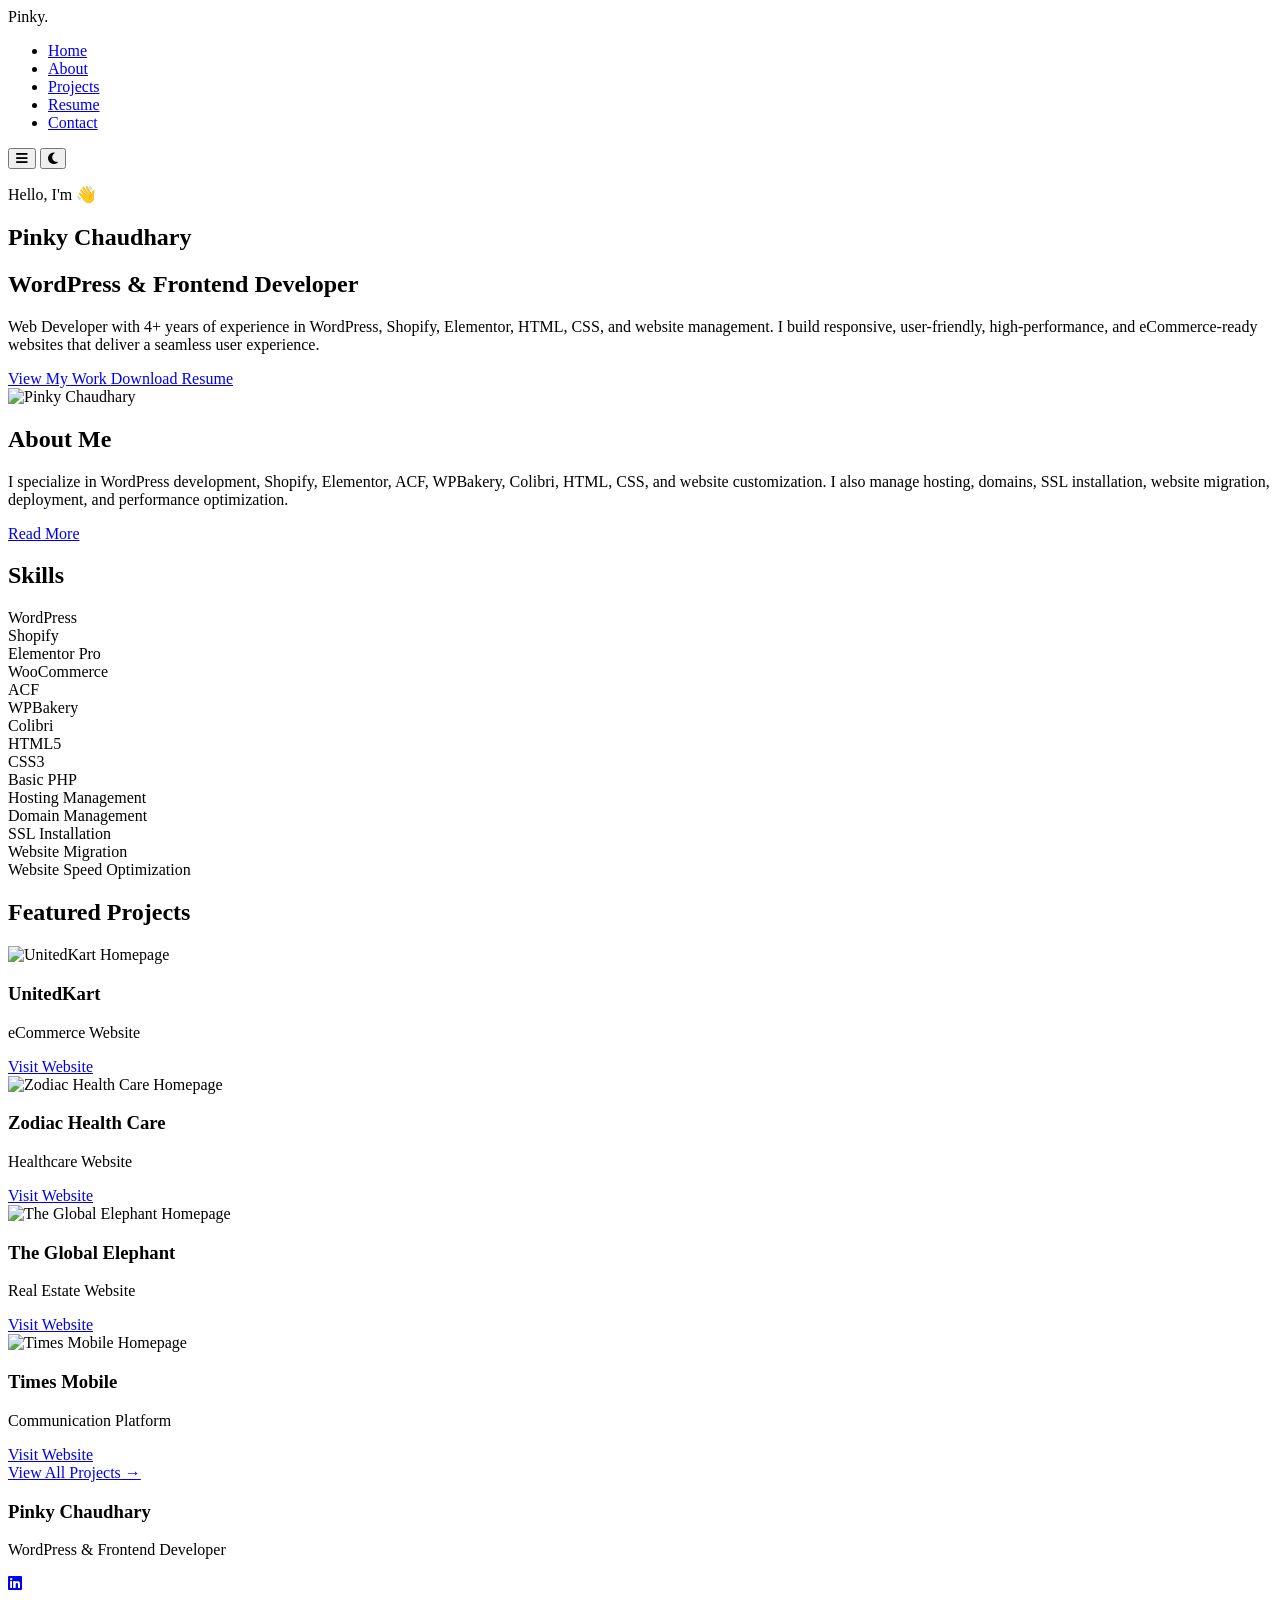
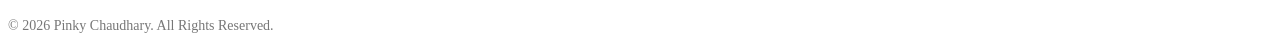
==== index.html @ 465f85ed "Add files via upload" ====
<!DOCTYPE html>
<html lang="en">
<head>
<meta charset="UTF-8">
<meta name="viewport" content="width=device-width, initial-scale=1.0">

<title>Pinky Chaudhary | WordPress & Frontend Developer</title>

<link rel="stylesheet" href="style.css">

<link rel="preconnect" href="https://fonts.googleapis.com">
<link href="https://fonts.googleapis.com/css2?family=Poppins:wght@300;400;500;600;700&display=swap" rel="stylesheet">

<link rel="stylesheet"
href="https://cdnjs.cloudflare.com/ajax/libs/font-awesome/6.5.1/css/all.min.css">

</head>
<body>

<!-- =========================
        NAVBAR
========================= -->

<header class="header">

<div class="container nav-container">

<div class="logo">
Pinky<span>.</span>
</div>

<nav>
<ul>
<li><a href="index.html">Home</a></li>
<li><a href="about.html">About</a></li>
<li><a href="projects.html">Projects</a></li>
<li><a href="PinkyCV.pdf">Resume</a></li>
<li><a href="contact.html">Contact</a></li>
</ul>
</nav>

<button class="menu-toggle">
<i class="fa-solid fa-bars"></i>
</button>

<button id="theme-toggle">
<i class="fa-solid fa-moon"></i>
</button>

</div>

</header>

<!-- =========================
        HERO
========================= -->

<section class="hero">

<div class="container hero-wrapper">

<div class="hero-content">

<p class="subtitle">
Hello, I'm 👋
</p>

<h1>Pinky Chaudhary</h1>

<h2>WordPress & Frontend Developer</h2>

<p>
Web Developer with 4+ years of experience in WordPress, Shopify,
Elementor, HTML, CSS, and website management. I build responsive,
user-friendly, high-performance, and eCommerce-ready websites that
deliver a seamless user experience.
</p>

<div class="hero-btns">

<a href="projects.html" class="btn">
View My Work
</a>

<a href="PinkyCV.pdf" class="btn-outline">
Download Resume
</a>

</div>

</div>

<div class="hero-image">

<img src="pinkynewphotonew.jpg"
alt="Pinky Chaudhary">

</div>

</div>

</section>

<!-- =========================
      ABOUT PREVIEW
========================= -->

<section class="about-preview">

<div class="container">

<h2 class="section-title">
About Me
</h2>

<p>
I specialize in WordPress development, Shopify, Elementor, ACF,
WPBakery, Colibri, HTML, CSS, and website customization. I also
manage hosting, domains, SSL installation, website migration,
deployment, and performance optimization.
</p>

<a href="about.html" class="btn">
Read More
</a>

</div>

</section>

<!-- =========================
        SKILLS
========================= -->

<section class="skills">

<div class="container">

<h2 class="section-title">
Skills
</h2>

<div class="skill-grid">

<div class="skill-card">WordPress</div>

<div class="skill-card">Shopify</div>

<div class="skill-card">Elementor Pro</div>

<div class="skill-card">WooCommerce</div>

<div class="skill-card">ACF</div>

<div class="skill-card">WPBakery</div>

<div class="skill-card">Colibri</div>

<div class="skill-card">HTML5</div>

<div class="skill-card">CSS3</div>

<div class="skill-card">Basic PHP</div>

<div class="skill-card">Hosting Management</div>

<div class="skill-card">Domain Management</div>

<div class="skill-card">SSL Installation</div>

<div class="skill-card">Website Migration</div>

<div class="skill-card">Website Speed Optimization</div>

</div>

</div>

</section>

<!-- =========================
        PROJECTS
========================= -->

<section class="projects">

<div class="container">

<h2 class="section-title">
Featured Projects
</h2>

<div class="project-grid">

<!-- UnitedKart -->

<div class="project-card">

<img src="Unitedkarthomepage.jpg" alt="UnitedKart Homepage">

<h3>UnitedKart</h3>

<p>
eCommerce Website
</p>

<a href="https://unitedkart.in/"
target="_blank"
class="project-btn">
Visit Website
</a>

</div>

<!-- Zodiac Health Care -->

<div class="project-card">

<img src="Homepagezodiachealth.webp" alt="Zodiac Health Care Homepage">

<h3>Zodiac Health Care</h3>

<p>
Healthcare Website
</p>

<a href="https://zodiac-healthcare.com/"
target="_blank"
class="project-btn">
Visit Website
</a>

</div>

<!-- The Global Elephant -->

<div class="project-card">

<img src="The-Global-Elephant-Homepage.webp" alt="The Global Elephant Homepage">

<h3>The Global Elephant</h3>

<p>
Real Estate Website
</p>

<a href="https://theglobalelephant.com/"
target="_blank"
class="project-btn">
Visit Website
</a>

</div>

<!-- Times Mobile -->

<div class="project-card">

<img src="timesmobile.jpg" alt="Times Mobile Homepage">

<h3>Times Mobile</h3>

<p>
Communication Platform
</p>

<a href="https://timesmobile.in/"
target="_blank"
class="project-btn">
Visit Website
</a>

</div>

</div>

<div class="view-more-wrapper">

<a href="projects.html" class="view-more-btn">
View All Projects →
</a>

</div>

</div>

</section>

<!-- =========================
          FOOTER
========================= -->

<footer>

<div class="container">

<h3>Pinky Chaudhary</h3>

<p>
WordPress & Frontend Developer
</p>

<div class="socials">

<a href="https://www.linkedin.com/in/pinky-chaudhary-ba3b971b2/"
target="_blank"
aria-label="LinkedIn">

<i class="fab fa-linkedin"></i>

</a>

</div>

<p style="margin-top:25px;font-size:14px;color:#777;">
© 2026 Pinky Chaudhary. All Rights Reserved.
</p>

</div>

</footer>

<script src="script.js"></script>

</body>
</html>
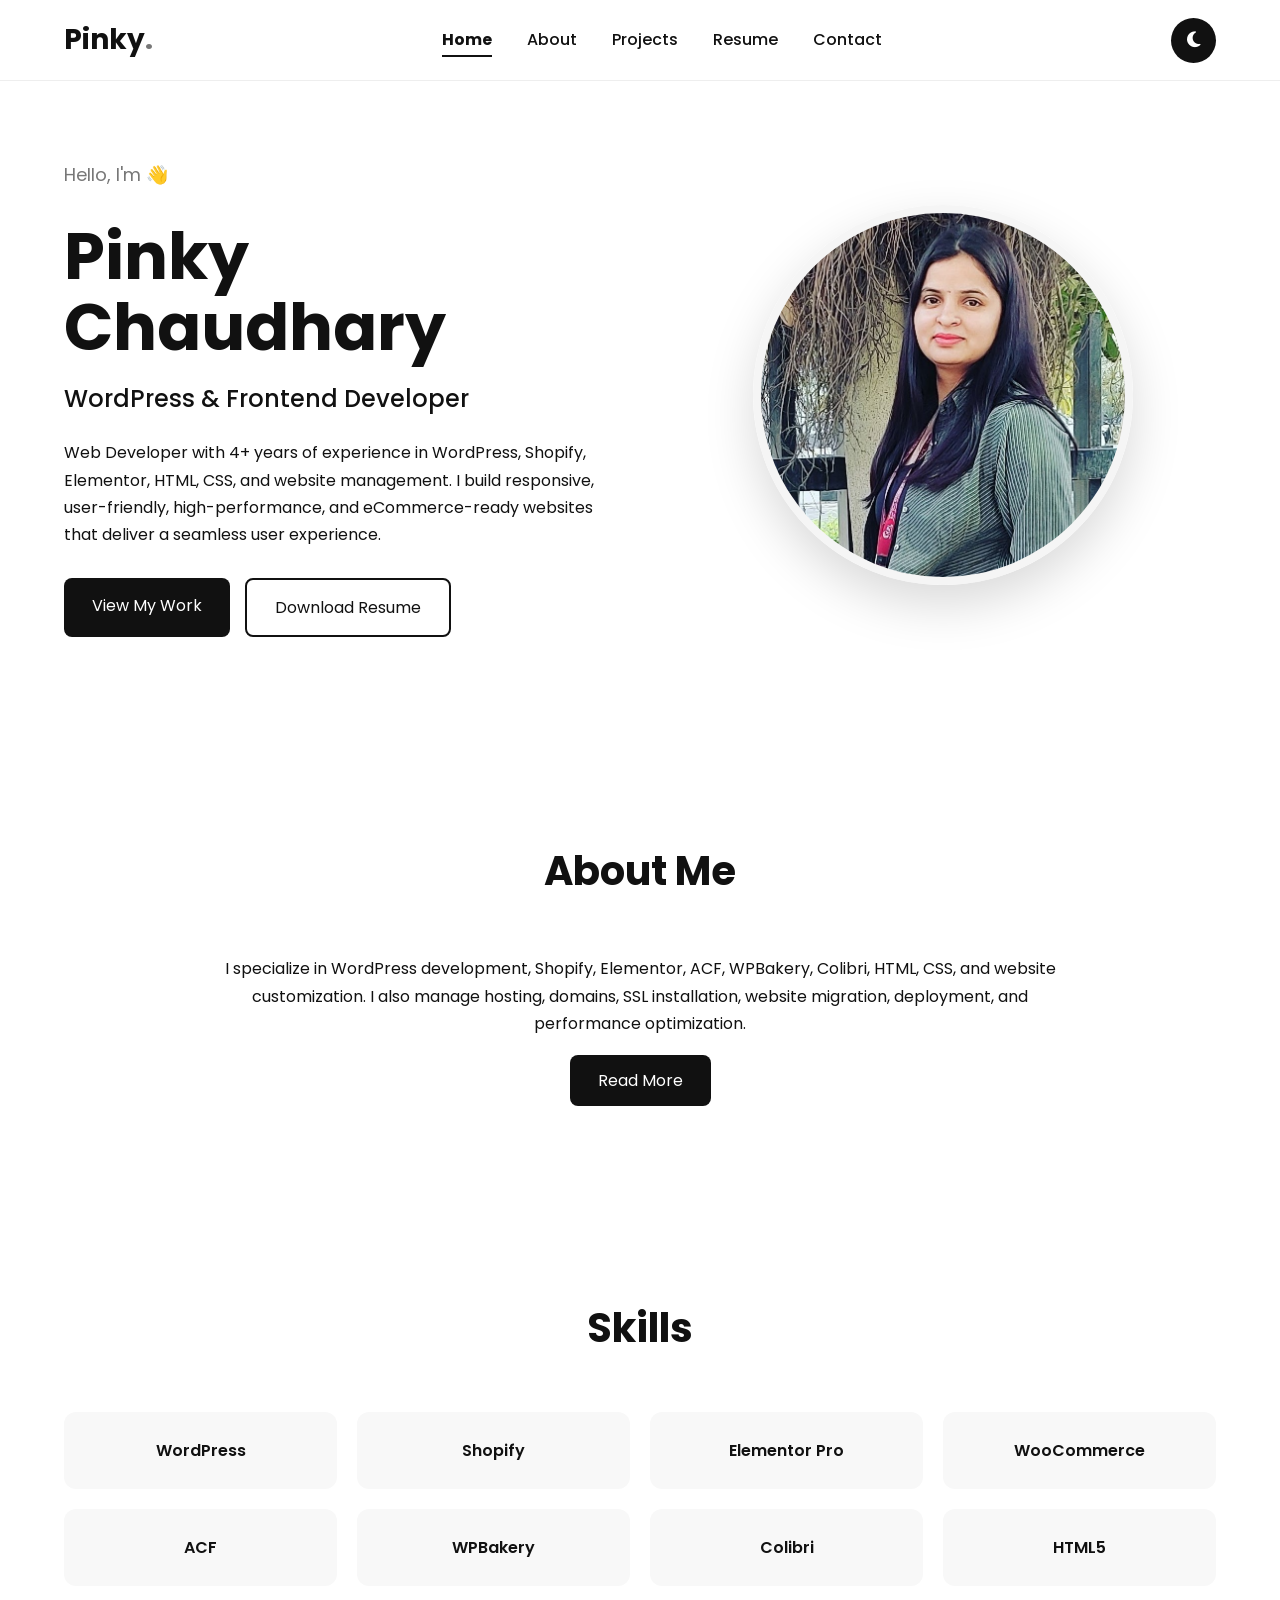
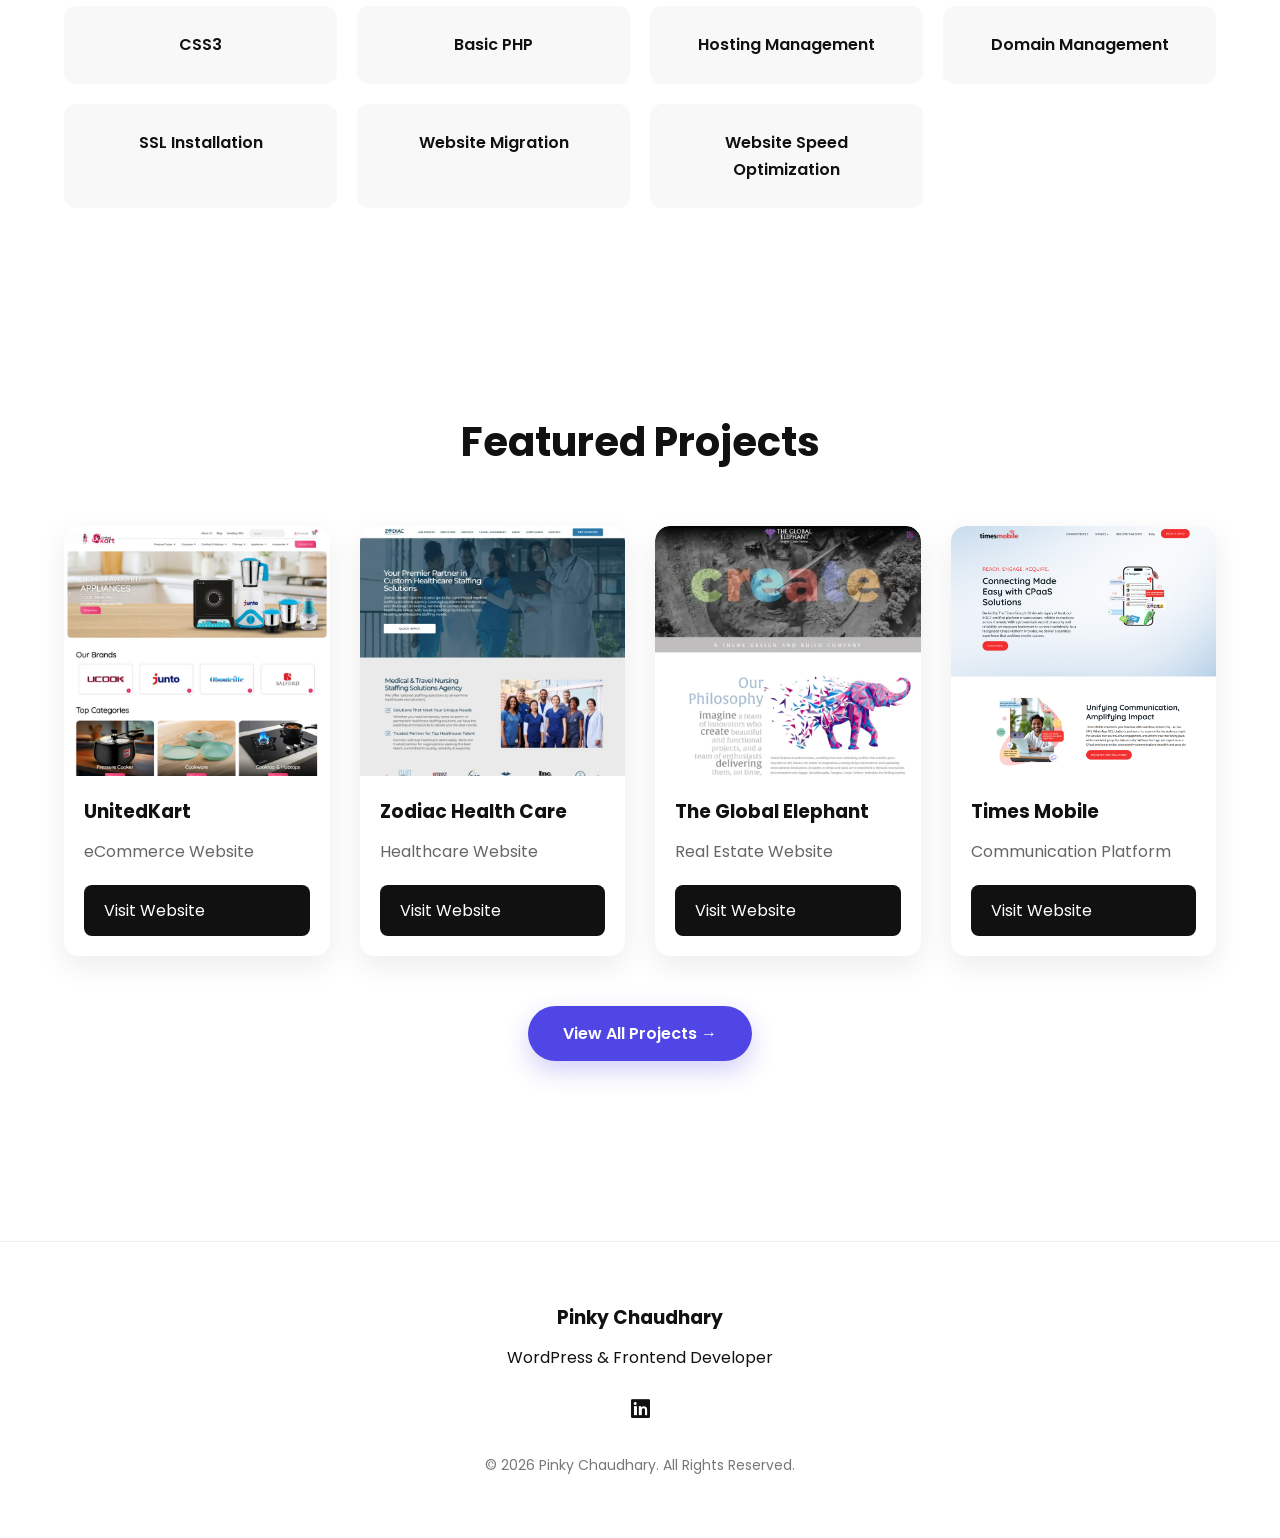
==== commit bfac4ed2: "index.html" ====
--- a/index.html
+++ b/index.html
@@ -34,7 +34,7 @@
 <li><a href="index.html">Home</a></li>
 <li><a href="about.html">About</a></li>
 <li><a href="projects.html">Projects</a></li>
-<li><a href="PinkyCV.pdf">Resume</a></li>
+<li><a href="Pinkychaudhary.pdf">Resume</a></li>
 <li><a href="contact.html">Contact</a></li>
 </ul>
 </nav>
@@ -82,7 +82,7 @@
 View My Work
 </a>
 
-<a href="PinkyCV.pdf" class="btn-outline">
+<a href="Pinkychaudhary.pdf" class="btn-outline">
 Download Resume
 </a>
 
@@ -323,4 +323,4 @@
 <script src="script.js"></script>
 
 </body>
-</html>+</html>
--- a/style.css
+++ b/style.css
@@ -0,0 +1,854 @@
+/* ==========================
+   GLOBAL
+========================== */
+
+*{
+    margin:0;
+    padding:0;
+    box-sizing:border-box;
+}
+
+html{
+    scroll-behavior:smooth;
+}
+
+body{
+    font-family:'Poppins',sans-serif;
+    background:#ffffff;
+    color:#111111;
+    transition:.4s ease;
+    line-height:1.7;
+}
+
+.container{
+    width:90%;
+    max-width:1200px;
+    margin:auto;
+}
+
+/* ==========================
+   DARK MODE
+========================== */
+
+body.dark{
+    background:#0f0f0f;
+    color:#ffffff;
+}
+
+body.dark .header{
+    background:#111;
+}
+
+body.dark .project-card,
+body.dark .skill-card{
+    background:#181818;
+    color:#fff;
+    border:1px solid #2b2b2b;
+}
+
+/* ==========================
+   HEADER
+========================== */
+
+.header{
+    position:fixed;
+    top:0;
+    left:0;
+    width:100%;
+    background:#fff;
+    z-index:999;
+    border-bottom:1px solid #eee;
+}
+
+.nav-container{
+    display:flex;
+    align-items:center;
+    justify-content:space-between;
+    height:80px;
+}
+
+.logo{
+    font-size:28px;
+    font-weight:700;
+}
+
+.logo span{
+    color:#777;
+}
+
+nav ul{
+    display:flex;
+    gap:35px;
+    list-style:none;
+}
+
+nav ul li a{
+    text-decoration:none;
+    color:#111;
+    font-weight:500;
+    transition:.3s;
+}
+
+nav ul li a:hover{
+    color:#555;
+}
+
+body.dark nav ul li a{
+    color:#fff;
+}
+
+#theme-toggle{
+    width:45px;
+    height:45px;
+    border:none;
+    border-radius:50%;
+    cursor:pointer;
+    background:#111;
+    color:#fff;
+    font-size:18px;
+}
+
+/* ==========================
+   HERO
+========================== */
+
+.hero{
+    padding:160px 0 100px;
+}
+
+.hero-wrapper{
+    display:flex;
+    align-items:center;
+    justify-content:space-between;
+    gap:60px;
+}
+
+.hero-content{
+    flex:1;
+}
+
+.subtitle{
+    font-size:18px;
+    color:#777;
+    margin-bottom:10px;
+}
+
+.hero-content h1{
+    font-size:65px;
+    line-height:1.1;
+    margin-bottom:15px;
+}
+
+.hero-content h2{
+    font-size:24px;
+    font-weight:500;
+    margin-bottom:20px;
+}
+
+.hero-content p{
+    max-width:600px;
+    margin-bottom:30px;
+}
+
+.hero-btns{
+    display:flex;
+    gap:15px;
+}
+
+.hero-image{
+    flex:1;
+    text-align:center;
+}
+
+.hero-image img{
+    width:380px;
+    height:380px;
+    object-fit:cover;
+    border-radius:50%;
+    border:8px solid #f5f5f5;
+    box-shadow:0 20px 50px rgba(0,0,0,.15);
+}
+
+/* ==========================
+   BUTTONS
+========================== */
+
+.btn{
+    background:#111;
+    color:#fff;
+    padding:14px 28px;
+    text-decoration:none;
+    border-radius:8px;
+    transition:.3s;
+}
+
+.btn:hover{
+    background:#333;
+}
+
+.btn-outline{
+    border:2px solid #111;
+    color:#111;
+    padding:14px 28px;
+    border-radius:8px;
+    text-decoration:none;
+    transition:.3s;
+}
+
+.btn-outline:hover{
+    background:#111;
+    color:#fff;
+}
+
+/* ==========================
+   SECTION TITLE
+========================== */
+
+.section-title{
+    text-align:center;
+    font-size:40px;
+    margin-bottom:50px;
+}
+
+/* ==========================
+   ABOUT
+========================== */
+
+.about-preview{
+    padding:100px 0;
+    text-align:center;
+}
+
+.about-preview p{
+    max-width:850px;
+    margin:auto;
+    margin-bottom:30px;
+}
+
+/* ==========================
+   SKILLS
+========================== */
+
+.skills{
+    padding:100px 0;
+}
+
+.skill-grid{
+    display:grid;
+    grid-template-columns:repeat(auto-fit,minmax(220px,1fr));
+    gap:20px;
+}
+
+.skill-card{
+    padding:25px;
+    text-align:center;
+    background:#f8f8f8;
+    border-radius:12px;
+    font-weight:600;
+    transition:.3s;
+}
+
+.skill-card:hover{
+    transform:translateY(-8px);
+}
+
+/* ==========================
+   PROJECTS
+========================== */
+
+.projects{
+    padding:100px 0;
+}
+
+.project-grid{
+    display:grid;
+    grid-template-columns:repeat(auto-fit,minmax(260px,1fr));
+    gap:30px;
+}
+
+.project-card{
+    background:#fff;
+    border-radius:15px;
+    overflow:hidden;
+    box-shadow:0 10px 30px rgba(0,0,0,.08);
+    transition:.4s;
+}
+
+.project-card:hover{
+    transform:translateY(-10px);
+}
+
+.project-card img{
+    width:100%;
+    height:250px;
+    object-fit:cover;
+    object-position:top;
+    display:block;
+    border-radius:15px 15px 0 0;
+}
+
+.project-card h3{
+    padding:20px 20px 10px;
+}
+
+.project-card p{
+    padding:0 20px 20px;
+    color:#666;
+}
+
+/* ==========================
+   FOOTER
+========================== */
+
+footer{
+    padding:60px 0;
+    text-align:center;
+    border-top:1px solid #eee;
+    margin-top:80px;
+}
+
+footer h3{
+    margin-bottom:10px;
+}
+
+.socials{
+    margin-top:20px;
+}
+
+.socials a{
+    color:#111;
+    font-size:22px;
+    margin:0 10px;
+}
+
+body.dark .socials a{
+    color:#fff;
+}
+
+/* ==========================
+   RESPONSIVE
+========================== */
+
+@media(max-width:991px){
+
+.hero-wrapper{
+    flex-direction:column-reverse;
+    text-align:center;
+}
+
+.hero-content h1{
+    font-size:50px;
+}
+
+.hero-image img{
+    width:300px;
+    height:300px;
+}
+
+nav{
+    display:none;
+}
+
+}
+
+@media(max-width:576px){
+
+.hero-content h1{
+    font-size:40px;
+}
+
+.hero-content h2{
+    font-size:20px;
+}
+
+.hero-btns{
+    flex-direction:column;
+}
+
+.hero-image img{
+    width:250px;
+    height:250px;
+}
+
+.section-title{
+    font-size:30px;
+}
+
+}
+
+/* ==========================
+   ABOUT PAGE
+========================== */
+
+.about-section{
+    padding:120px 0 80px;
+}
+
+.about-content{
+    display:grid;
+    grid-template-columns:1fr 1.2fr;
+    gap:60px;
+    align-items:center;
+}
+
+.about-image img{
+    width:100%;
+    max-width:400px;
+    border-radius:20px;
+    box-shadow:0 15px 40px rgba(0,0,0,.15);
+}
+
+.about-text h2{
+    margin-bottom:20px;
+    font-size:40px;
+}
+
+.about-text p{
+    margin-bottom:20px;
+}
+
+/* ==========================
+   EXPERIENCE
+========================== */
+
+.timeline{
+    margin-top:50px;
+}
+
+.timeline-item{
+    background:#f8f8f8;
+    padding:30px;
+    border-radius:15px;
+    margin-bottom:20px;
+}
+
+body.dark .timeline-item{
+    background:#181818;
+}
+
+/* ==========================
+   PROJECT PAGE
+========================== */
+
+.project-card{
+    display:flex;
+    flex-direction:column;
+    height:100%;
+}
+
+.project-card .btn{
+    margin-top:auto;
+}
+
+.project-card img{
+    transition:.4s;
+}
+
+.project-card:hover img{
+    transform:scale(1.05);
+}
+
+.project-card{
+    overflow:hidden;
+}
+
+/* ==========================
+   CONTACT PAGE
+========================== */
+
+.contact-section{
+    padding:120px 0 80px;
+}
+
+.contact-wrapper{
+    display:grid;
+    grid-template-columns:1fr 1fr;
+    gap:40px;
+}
+
+.contact-info{
+    background:#f8f8f8;
+    padding:40px;
+    border-radius:20px;
+}
+
+body.dark .contact-info{
+    background:#181818;
+}
+
+.contact-info h3{
+    margin-bottom:20px;
+}
+
+.contact-info p{
+    margin-bottom:15px;
+}
+
+.contact-form{
+    background:#f8f8f8;
+    padding:40px;
+    border-radius:20px;
+}
+
+body.dark .contact-form{
+    background:#181818;
+}
+
+.contact-form input,
+.contact-form textarea{
+    width:100%;
+    padding:15px;
+    margin-bottom:15px;
+    border:1px solid #ddd;
+    border-radius:10px;
+    font-family:inherit;
+}
+
+.contact-form textarea{
+    min-height:150px;
+    resize:none;
+}
+
+.contact-form button{
+    width:100%;
+    border:none;
+    cursor:pointer;
+}
+
+/* ==========================
+   RESUME PAGE
+========================== */
+
+.resume-section{
+    padding:120px 0 80px;
+}
+
+.resume-box{
+    background:#f8f8f8;
+    padding:40px;
+    border-radius:20px;
+    margin-bottom:30px;
+}
+
+body.dark .resume-box{
+    background:#181818;
+}
+
+.resume-box h3{
+    margin-bottom:15px;
+}
+
+/* ==========================
+   MOBILE
+========================== */
+
+@media(max-width:768px){
+
+.about-content{
+    grid-template-columns:1fr;
+}
+
+.contact-wrapper{
+    grid-template-columns:1fr;
+}
+
+}
+
+/* ==========================
+   CONTACT PAGE
+========================== */
+
+.contact-page{
+    padding:140px 0 100px;
+}
+
+.contact-heading{
+    text-align:center;
+    margin-bottom:60px;
+}
+
+.contact-heading span{
+    display:inline-block;
+    margin-bottom:10px;
+    letter-spacing:2px;
+    font-size:14px;
+    color:#777;
+}
+
+.contact-heading h1{
+    font-size:52px;
+    margin-bottom:15px;
+}
+
+.contact-heading p{
+    max-width:600px;
+    margin:auto;
+    color:#666;
+}
+
+.contact-wrapper{
+    display:grid;
+    grid-template-columns:380px 1fr;
+    gap:40px;
+}
+
+.contact-info{
+    background:#f8f8f8;
+    padding:35px;
+    border-radius:20px;
+}
+
+.info-box{
+    display:flex;
+    gap:18px;
+    margin-bottom:25px;
+}
+
+.info-box i{
+    font-size:22px;
+    margin-top:5px;
+}
+
+.info-box h4{
+    margin-bottom:5px;
+}
+
+.info-box p{
+    color:#666;
+}
+
+.social-links{
+    display:flex;
+    gap:15px;
+    margin-top:25px;
+}
+
+.social-links a{
+    width:50px;
+    height:50px;
+    display:flex;
+    align-items:center;
+    justify-content:center;
+    background:#111;
+    color:#fff;
+    border-radius:50%;
+    text-decoration:none;
+    transition:.3s;
+}
+
+.social-links a:hover{
+    transform:translateY(-5px);
+}
+
+.contact-note{
+    margin-top:25px;
+    line-height:1.8;
+    color:#666;
+}
+
+.contact-form-box{
+    background:#f8f8f8;
+    padding:40px;
+    border-radius:20px;
+}
+
+.input-group{
+    display:grid;
+    grid-template-columns:1fr 1fr;
+    gap:15px;
+}
+
+.contact-form-box input,
+.contact-form-box textarea{
+    width:100%;
+    padding:16px;
+    margin-bottom:15px;
+    border:1px solid #ddd;
+    border-radius:10px;
+    outline:none;
+    font-family:'Poppins',sans-serif;
+    font-size:15px;
+}
+
+.contact-form-box input:focus,
+.contact-form-box textarea:focus{
+    border-color:#111;
+}
+
+.contact-form-box textarea{
+    height:180px;
+    resize:none;
+}
+
+.contact-form-box .btn{
+    width:100%;
+    border:none;
+    cursor:pointer;
+}
+
+/* DARK MODE */
+
+body.dark .contact-info,
+body.dark .contact-form-box{
+    background:#181818;
+}
+
+body.dark .info-box p,
+body.dark .contact-note,
+body.dark .contact-heading p{
+    color:#cfcfcf;
+}
+
+body.dark .contact-form-box input,
+body.dark .contact-form-box textarea{
+    background:#111;
+    color:#fff;
+    border:1px solid #2b2b2b;
+}
+
+body.dark .social-links a{
+    background:#fff;
+    color:#111;
+}
+
+/* MOBILE */
+
+@media(max-width:768px){
+
+.contact-wrapper{
+    grid-template-columns:1fr;
+}
+
+.input-group{
+    grid-template-columns:1fr;
+}
+
+.contact-heading h1{
+    font-size:38px;
+}
+
+.contact-info,
+.contact-form-box{
+    padding:25px;
+}
+
+}
+.project-btn{
+    display:inline-block;
+    margin:0 20px 20px;
+    padding:12px 20px;
+    background:#111;
+    color:#fff;
+    text-decoration:none;
+    border-radius:8px;
+    transition:.3s;
+}
+
+.project-btn:hover{
+    background:#333;
+}
+
+body.dark .project-btn{
+    background:#fff;
+    color:#111;
+}
+
+/* HAMBURGER */
+
+.menu-toggle{
+    display:none;
+    background:none;
+    border:none;
+    font-size:26px;
+    cursor:pointer;
+    color:#111;
+}
+
+body.dark .menu-toggle{
+    color:#fff;
+}
+
+/* MOBILE & TABLET */
+
+@media(max-width:991px){
+
+    nav{
+        display:none;
+        position:absolute;
+        top:80px;
+        left:0;
+        width:100%;
+        background:#fff;
+        padding:25px 0;
+        box-shadow:0 10px 30px rgba(0,0,0,.1);
+        z-index:999;
+    }
+
+    body.dark nav{
+        background:#181818;
+    }
+
+    nav.active{
+        display:block;
+    }
+
+    nav ul{
+        flex-direction:column;
+        text-align:center;
+        gap:20px;
+    }
+
+    .menu-toggle{
+        display:block;
+    }
+
+    .nav-container{
+        justify-content:space-between;
+    }
+
+}
+@media(max-width:991px){
+
+    #theme-toggle{
+
+        position:fixed;
+
+        bottom:100px;
+        right:26px;
+
+        width:50px;
+        height:50px;
+
+        border-radius:50%;
+
+        z-index:9999;
+
+        box-shadow:0 10px 25px rgba(0,0,0,.2);
+
+    }
+
+}
+
+.view-more-wrapper {
+    text-align: center;
+    margin-top: 50px;
+}
+
+.view-more-btn {
+    display: inline-block;
+    padding: 14px 35px;
+    background: #4f46e5;
+    color: #fff;
+    text-decoration: none;
+    font-size: 16px;
+    font-weight: 600;
+    border-radius: 50px;
+    transition: all 0.3s ease;
+    box-shadow: 0 10px 25px rgba(79, 70, 229, 0.25);
+}
+
+.view-more-btn:hover {
+    background: #3730a3;
+    transform: translateY(-3px);
+    box-shadow: 0 15px 35px rgba(79, 70, 229, 0.35);
+}
